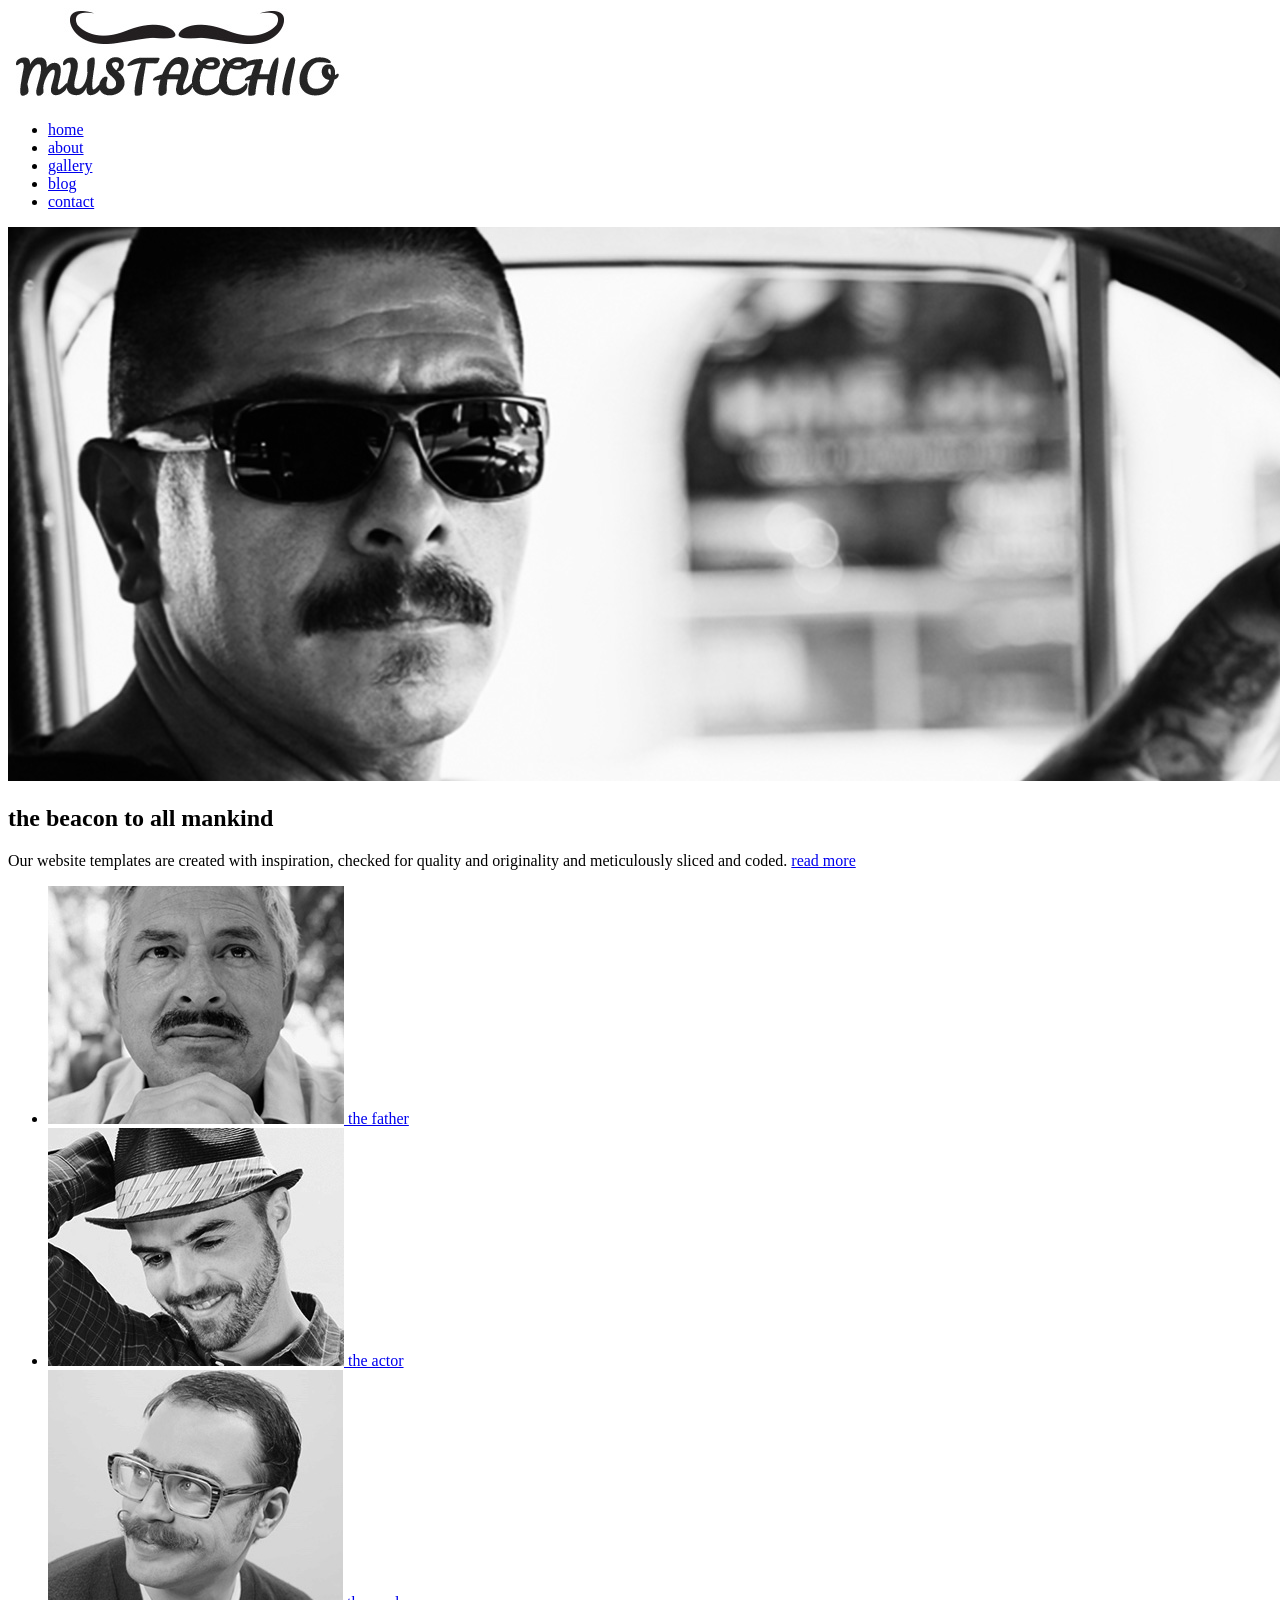
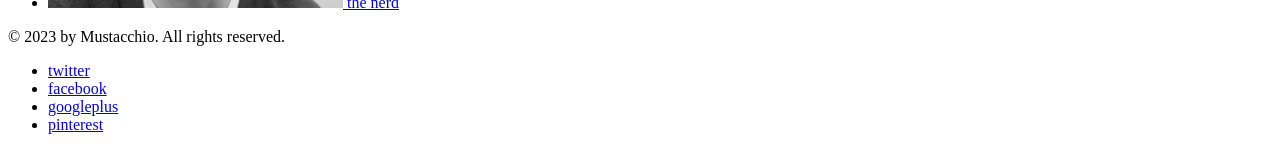
==== index.html @ 0545a30f "Primer Commit" ====
<!doctype html>
<!-- Website Template by freewebsitetemplates.com -->
<html>
<head>
	<meta charset="UTF-8">
	<meta name="viewport" content="width=device-width, initial-scale=1.0">
	<title>Mustache Enthusiast</title>
	<link rel="stylesheet" type="text/css" href="css/style.css">
	<link rel="stylesheet" type="text/css" href="css/mobile.css" media="screen and (max-width : 568px)">
	<script type="text/javascript" src="js/mobile.js"></script>
</head>
<body>
	<div id="header">
		<a href="index.html" class="logo">
			<img src="images/logo.jpg" alt="">
		</a>
		<ul id="navigation">
			<li class="selected">
				<a href="index.html">home</a>
			</li>
			<li>
				<a href="about.html">about</a>
			</li>
			<li>
				<a href="gallery.html">gallery</a>
			</li>
			<li>
				<a href="blog.html">blog</a>
			</li>
			<li>
				<a href="contact.html">contact</a>
			</li>
		</ul>
	</div>
	<div id="body">
		<div id="featured">
			<img src="images/the-beacon.jpg" alt="">
			<div>
				<h2>the beacon to all mankind</h2>
				<span>Our website templates are created with</span>
				<span>inspiration, checked for quality and originality</span>
				<span>and meticulously sliced and coded.</span>
				<a href="blog-single-post.html" class="more">read more</a>
			</div>
		</div>
		<ul>
			<li>
				<a href="gallery.html">
					<img src="images/the-father.jpg" alt="">
					<span>the father</span>
				</a>
			</li>
			<li>
				<a href="gallery.html">
					<img src="images/the-actor.jpg" alt="">
					<span>the actor</span>
				</a>
			</li>
			<li>
				<a href="gallery.html">
					<img src="images/the-nerd.jpg" alt="">
					<span>the nerd</span>
				</a>
			</li>
		</ul>
	</div>
	<div id="footer">
		<div>
			<p>&copy; 2023 by Mustacchio. All rights reserved.</p>
			<ul>
				<li>
					<a href="http://freewebsitetemplates.com/go/twitter/" id="twitter">twitter</a>
				</li>
				<li>
					<a href="http://freewebsitetemplates.com/go/facebook/" id="facebook">facebook</a>
				</li>
				<li>
					<a href="http://freewebsitetemplates.com/go/googleplus/" id="googleplus">googleplus</a>
				</li>
				<li>
					<a href="http://pinterest.com/fwtemplates/" id="pinterest">pinterest</a>
				</li>
			</ul>
		</div>
	</div>
</body>
</html>
---- css/mobile.css ----
/* Website Template by freewebsitetemplates.com */
body {
	min-width: 0;
}
#header {
	padding: 20px 0;
	position: relative;
	width: 100%;
}
#header a.logo {
	width: 80%;
}
#header a.logo img {
	width: 100%;
}
#mobile-navigation {
	background: url(../images/mobile-menu.png) no-repeat 0 0;
	display: block;
	height: 50px;
	margin: 30px auto 0;
	padding: 0;
	width: 50px;
}
#header ul {
	border: 1px solid #fff;
	display: none;
	left: 50%;
	margin-left: -45%;
	padding: 0;
	position: absolute;
	width: 90%;
	z-index: 1001;
}
#header ul li {
	border-top: 1px solid #fff;
	display: block;
	margin: 0;
	padding: 0;
	position: relative;
}
#header > ul > li:first-child {
	border: 0;
}
#header ul li a {
	background: rgba(11, 163, 156, 0.9);
	color: #fff;
	display: block;
	font-family: Arial, Helvetica, sans-serif;
	font-size: 16px;
	font-weight: normal;
	height: 49px;
	line-height: 49px;
	padding: 0 15px;
	text-align: left;
}
#header ul li a:hover, #header ul li.selected a {
	background: rgba(0, 0, 0, 0.9);
	color: #fff;
}
#header ul ul {
	display: none;
	border: 0;
	height: auto;
	left: 0;
	margin: 0;
	position: relative;
	width: 100%;
}
#header ul ul li a {
	text-indent: 15px;
}
#header ul li span {
	background: rgba(11, 163, 156, 0.9) url(../images/mobile-expand.png) no-repeat 0 0;
	border-left: 1px solid #fff;
	display: block;
	height: 49px;
	position: absolute;
	right: 0;
	top: 0;
	width: 50px;
}
#body {
	width: 100%;
}
#body h1 {
	display: block;
	font-size: 20px;
	margin: 0 auto;
	width: 90%;
}
#body h1 span {
	display: block;
	padding: 3%;
	width: 94%;
}
#body > div {
	padding: 0 5%;
	width: 90%;
}
#body > div img {
	margin: 24px 0 30px;
	width: 98%
}
#body > div .article {
	padding: 0;
	width: 100%;
}
#body > div .article h2, #body > div .article h4 {
	font-size: 18px;
	font-weight: bold;
}
#body #featured {
	overflow: hidden;
	margin: 0 0 20px
}
#body #featured img {
	min-width: 960px;
}
#body #featured div {
	left: 0;
	margin: 0;
	padding: 0 2%;
	position: absolute;
	top: 0;
	text-align: left;
	width: 96%;
}
#body #featured div h2 {
	font-size: 14px;
	font-weight: normal;
	margin: 50px 0 10px;
	padding: 8px 5px;
}
#body #featured div span {
	display: block;
	font-size: 14px;
	margin: 10px 0;
	padding: 10px;
}
#body #featured div a {
	font-size: 14px;
	margin: 5px 0 0;
	padding: 10px;
}
#body > ul {
	overflow: visible;
	padding: 0 5%;
	width: 90%;
}
#body ul.gallery {
	padding: 5% 0;
	overflow: hidden;
	width: 100%;
}
#body > ul li {
	float: none;
	margin: 0;
	width: 100%;
}
#body ul.gallery li {
	float: left;
	margin: 0 0 5% 5%;
	width: 42%;
}
#body > ul li a img {
	width: 98%;
}
#body > ul li a span {
	padding: 15px 0;
}
#body div ul {
	margin: 0;
	padding: 20px 0 0;
	width: 100%;
}
#body div ul li {
	overflow: visible;
	padding: 0 0 20px;
	width: 99%;
}
#body div ul li .figure {
	border: 0;
	display: block;
	float: none;
	margin: 0 0 20px;
	width: 100%;
}
#body div ul li .figure img {
	width: 100%;
}
#body div ul li div {
	float: none;
	padding: 0;
	width: 100%;
}
#body div ul li div a.more:hover {
	height: 14px;
	line-height: 14px;
}
#body form {
	width: 100%;
}
#body form input, #body form textarea {
	margin: 0 0 20px;
	padding: 10px;
	width: 84%;
}
#body form #send {
	padding: 10px;
}
#footer {
	padding: 10px 0 25px;
}
#footer div {
	overflow: visible;
	width: 100%;
}
#footer div p {
	float: none;
	margin: 0;
	text-align: center;
}
#footer div ul {
	float: none;
	margin: 0 auto;
	width: 256px;
}
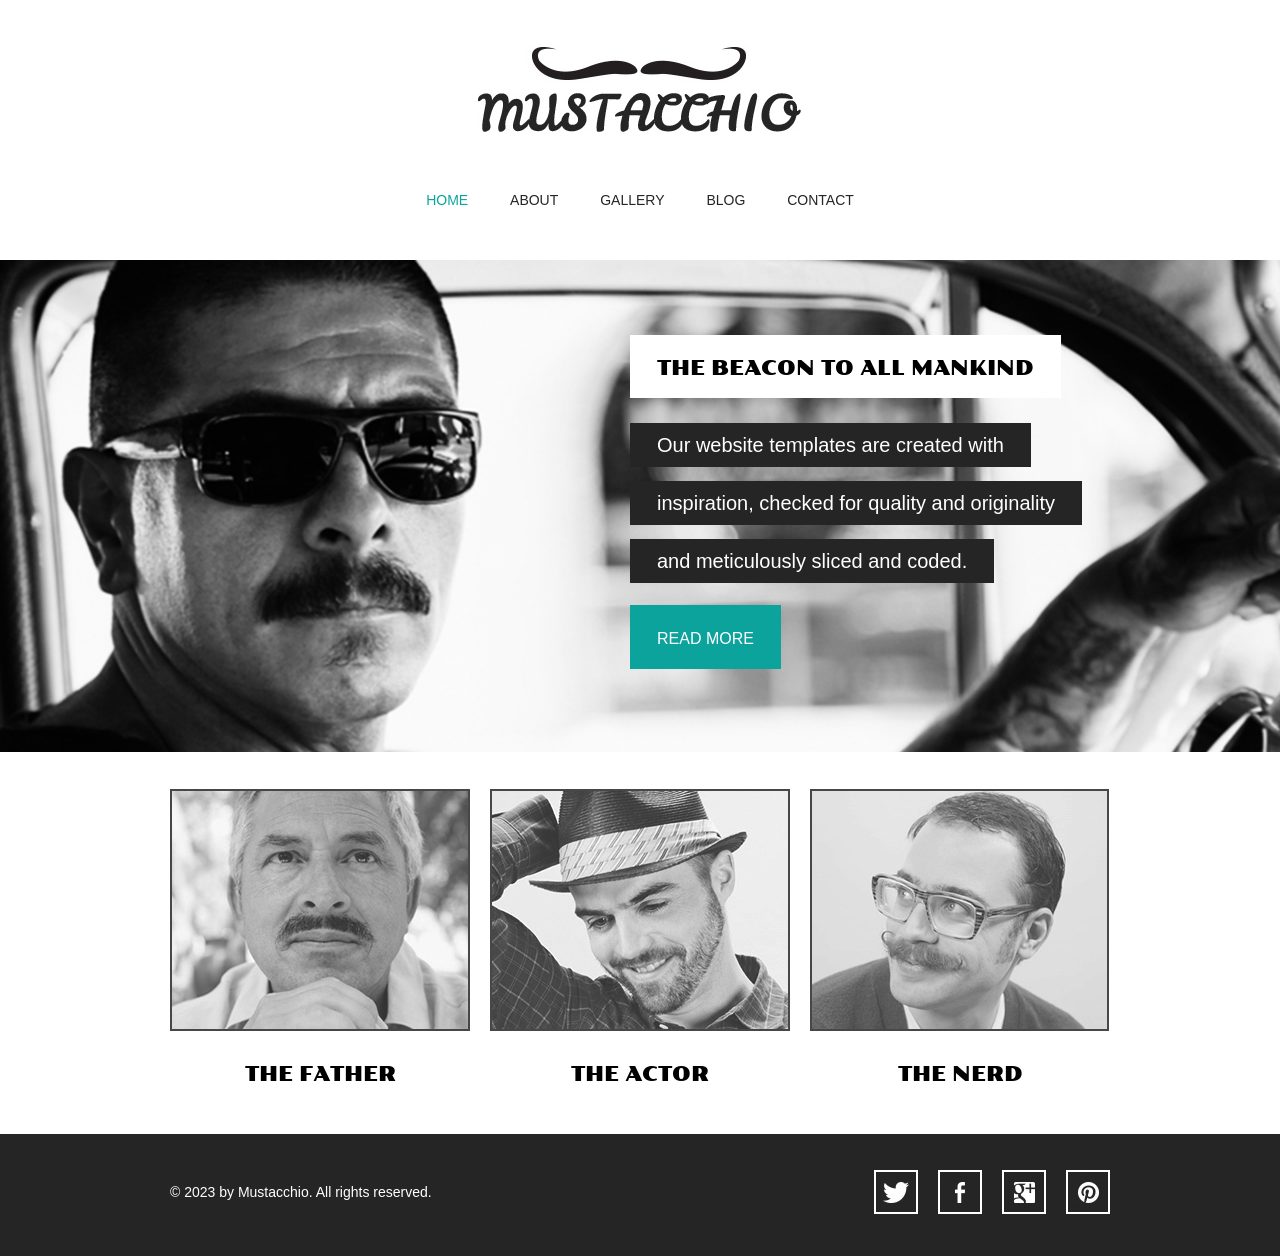
==== commit bc10587c: "Index modificado & CSS actualizado" ====
--- a/index.html
+++ b/index.html
@@ -4,7 +4,7 @@
 <head>
 	<meta charset="UTF-8">
 	<meta name="viewport" content="width=device-width, initial-scale=1.0">
-	<title>Mustache Enthusiast</title>
+	<title>Enrusiasta de los Bigotes 2</title>
 	<link rel="stylesheet" type="text/css" href="css/style.css">
 	<link rel="stylesheet" type="text/css" href="css/mobile.css" media="screen and (max-width : 568px)">
 	<script type="text/javascript" src="js/mobile.js"></script>
--- a/css/style.css
+++ b/css/style.css
@@ -0,0 +1,410 @@
+/* Website Template by freewebsitetemplates.com */
+@font-face {
+	font-family: 'poller_oneregular';
+	src: url('../fonts/pollerone/pollerone-webfont.eot');
+	src: url('../fonts/pollerone/pollerone-webfont.eot?#iefix') format('embedded-opentype'),
+		 url('../fonts/pollerone/pollerone-webfont.woff') format('woff'),
+		 url('../fonts/pollerone/pollerone-webfont.ttf') format('truetype'),
+		 url('../fonts/pollerone/pollerone-webfont.svg#poller_oneregular') format('svg');
+}
+@font-face {
+	font-family: 'leckerli_oneregular';
+	src: url('../fonts/leckerlione/leckerlione-regular-webfont.eot');
+	src: url('../fonts/leckerlione/leckerlione-regular-webfont.eot?#iefix') format('embedded-opentype'),
+		 url('../fonts/leckerlione/leckerlione-regular-webfont.woff') format('woff'),
+		 url('../fonts/leckerlione/leckerlione-regular-webfont.ttf') format('truetype'),
+		 url('../fonts/leckerlione/leckerlione-regular-webfont.svg#leckerli_oneregular') format('svg');
+}
+
+body {
+	background: #fff;
+	font-family: Arial, Helvetica, sans-serif;
+	font-size: 14px;
+	font-weight: normal;
+	line-height: 1;
+	margin: 0;
+	min-width: 950px;
+	padding: 0;
+}
+p {
+	color: #252525;
+	line-height: 24px;
+	margin: 0;
+	padding: 0;
+}
+p a {
+	color: #252525;
+	text-decoration: underline;
+}
+p a:hover {
+	color: #898989;
+}
+#header {
+	margin: 0 auto;
+	padding: 44px 0 50px;
+	text-align: center;
+	width: 960px;
+}
+#header a.logo {
+	display: block;
+	margin: 0 auto;
+	padding: 0;
+	width: 340px;
+}
+#header a.logo img {
+	border: 0;
+	display: block;
+	margin: 0;
+	padding: 0;
+}
+#header ul {
+	margin: 0;
+	padding: 56px 0 0;
+}
+#header ul li {
+	display: inline;
+	list-style: none;
+	margin: 0;
+	padding: 0 19px;
+}
+#header ul li a {
+	color: #252525;
+	display: inline-block;
+	font-family: "Arial Black", Gadget, sans-serif;
+	font-size: 14px;
+	font-weight: normal;
+	margin: 0;
+	padding: 0 0 3px;
+	text-decoration: none;
+	text-transform: uppercase;
+}
+#header ul li a:hover, #header ul li.selected a {
+	color: #0ba39c;
+}
+#body {
+	margin: 0;
+	padding: 0 0 30px;
+	text-align: center;
+}
+#body h1 {
+	color: #fff;
+	display: inline;
+	font-family: poller_oneregular;
+	font-size: 35px;
+	font-weight: normal;
+	margin: 0;
+	padding: 0;
+	text-transform: uppercase;
+}
+#body h1 span {
+	background: #252525;
+	display: inline-block;
+	padding: 15px 28px 12px;
+}
+#body > div {
+	margin: 0 auto;
+	padding: 0;
+	width: 960px;
+}
+#body > div img {
+	border: 2px solid #292929;
+	margin: 24px 0 0;
+	padding: 0;
+}
+#body > div .article {
+	margin: 0 auto;
+	padding: 30px 30px 0;
+	width: 560px;
+}
+#body > div .article h2 {
+	font-family: "Arial Black", Gadget, sans-serif;
+	font-size: 25px;
+	font-weight: normal;
+	margin: 0 0 30px;
+}
+#body > div .article h3 {
+	color: #252525;
+	line-height: 24px;
+	margin: 0;
+	padding: 0;
+}
+#body > div .article h4 {
+	background: #252525;
+	color: #fff;
+	display: inline-block;
+	font-family: "Arial Black", Gadget, sans-serif;
+	font-size: 25px;
+	font-weight: normal;
+	margin: 0 0 30px;
+	padding: 8px 27px 10px;
+}
+#body > div .article p {
+	margin: 0 0 30px;
+}
+#body div ul {
+	margin: 0;
+	padding: 24px 10px 0;
+	width: 940px;
+}
+#body div ul li {
+	border: 2px solid #1a1a1a;
+	display: block;
+	list-style: none;
+	margin: 0 0 13px;
+	overflow: hidden;
+	padding: 0;
+}
+#body div ul li .figure {
+	border-right: 2px solid #1a1a1a;
+	float: left;
+	margin: 0;
+	padding: 0;
+	width: 376px;
+}
+#body div ul li img {
+	border: 0;
+	display: block;
+	margin: 0;
+	padding: 0;
+	opacity: 0.8;
+	transition: 0.5s ease-in-out;
+}
+#body div ul li .figure:hover img {
+	opacity: 1;
+}
+#body div ul li div {
+	float: left;
+	margin: 0;
+	padding: 63px 0 20px;
+	width: 558px;
+}
+#body div ul li div h3 {
+	color: #252525;
+	font-family: "Arial Black", Gadget, sans-serif;
+	font-size: 25px;
+	font-weight: normal;
+	margin: 0;
+	padding: 0;
+	text-transform: uppercase;
+}
+#body div ul li div p {
+	padding: 30px 30px 18px;
+}
+#body div ul li div a.more {
+	background: #000;
+	color: #fff;
+	display: inline-block;
+	font-family: "Arial Black", Gadget, sans-serif;
+	font-size: 18px;
+	font-weight: normal;
+	margin: 0;
+	padding: 8px 28px;
+	text-decoration: none;
+	text-transform: uppercase;
+}
+#body div ul li div a.more:hover {
+	color: #252525;
+	background: #fff;
+	border: 2px solid #252525;
+}
+#body #featured {
+	margin: 0 0 13px;
+	padding: 0;
+	position: relative;
+	width: 100%;
+}
+#body #featured img {
+	border: 0;
+	display: block;
+	margin: 0;
+	padding: 0;
+	width: 100%;
+}
+#body #featured div {
+	left: 50%;
+	margin-left: -480px;
+	margin-top: -171px;
+	padding: 0 0 0 470px;
+	position: absolute;
+	top: 50%;
+	text-align: left;
+	width: 490px;
+}
+#body #featured div h2 {
+	background: #fff;
+	color: #000;
+	display: inline-block;
+	font-family: poller_oneregular;
+	font-size: 20px;
+	font-weight: normal;
+	margin: 0 0 18px;
+	padding: 23px 27px 20px;
+	text-transform: uppercase;
+}
+#body #featured div span {
+	background: #252525;
+	color: #fff;
+	display: inline-block;
+	font-size: 20px;
+	margin: 7px 0;
+	padding: 12px 27px;
+}
+#body #featured div a {
+	background: #0ba39c;
+	color: #fff;
+	display: inline-block;
+	font-size: 16px;
+	margin: 15px 0 0;
+	padding: 26px 27px 22px;
+	text-align: center;
+	text-decoration: none;
+	text-transform: uppercase;
+}
+#body #featured div a:hover {
+	background: #1fc3bc;
+}
+#body > ul {
+	margin: 0 auto;
+	overflow: hidden;
+	padding: 24px 0 0;
+	width: 960px;
+}
+#body > ul li {
+	display: block;
+	float: left;
+	margin: 0 10px 20px;
+	padding: 0;
+	width: 300px;
+}
+#body > ul li a {
+	color: #000;
+	display: block;
+	font-family: poller_oneregular;
+	font-size: 20px;
+	font-weight: normal;
+	margin: 0;
+	padding: 0;
+	text-align: center;
+	text-decoration: none;
+	text-transform: uppercase;
+}
+#body > ul li a img {
+	border: 2px solid #1a1a1a;
+	display: block;
+	margin: 0;
+	padding: 0;
+	opacity: .8;
+	transition: 0.5s ease-in-out;
+}
+#body > ul li a:hover img {
+	opacity: 1;
+}
+#body > ul li a span {
+	display: block;
+	margin: 0;
+	padding: 33px 0 0;
+}
+#body form {
+	margin: 0 auto;
+	padding: 24px 0 0;
+	width: 620px;
+}
+#body form input, #body form textarea {
+	border: 2px solid #252525;
+	color: #252525;
+	font-family: Arial, Helvetica, sans-serif;
+	font-size: 15px;
+	font-weight: normal;
+	margin: 0 0 37px;
+	padding: 20px 10px;
+	text-align: center;
+	text-transform: uppercase;
+	width: 596px;
+}
+#body form textarea {
+	height: 175px;
+	overflow: auto;
+	resize: none;
+}
+#body form #send {
+	background: #252525;
+	color: #fff;
+	font-family: "Arial Black", Gadget, sans-serif;
+	font-size: 15px;
+	font-weight: normal;
+	display: inline-block;
+	padding: 20px 28px;
+	width: auto;
+}
+#body form #send:hover {
+	background: #fff;
+	color: #252525;
+	cursor: pointer;
+}
+#footer {
+	background: #252525;
+	margin: 0;
+	padding: 36px 0 42px;
+}
+#footer div {
+	margin: 0 auto;
+	overflow: hidden;
+	padding: 0;
+	width: 960px;
+}
+#footer div p {
+	color: #fff;
+	float: left;
+	line-height: 44px;
+	margin: 0 0 0 10px;
+	padding: 0;
+}
+#footer div ul {
+	display: block;
+	float: right;
+	margin: 0;
+	overflow: hidden;
+	padding: 0;
+	width: 256px;
+}
+#footer div ul li {
+	display: block;
+	float: left;
+	list-style: none;
+	margin: 0 10px;
+	padding: 0;
+	width: 44px;
+}
+#footer div ul li a {
+	background: url(../images/icons.jpg) no-repeat 0 0;
+	display: block;
+	height: 44px;
+	margin: 0;
+	padding: 0;
+	text-indent: -99999px;
+	width: 44px;
+}
+#footer div ul li #twitter {
+	background-position: 0 0;
+}
+#footer div ul li #twitter:hover {
+	background-position: -44px 0;
+}
+#footer div ul li #facebook {
+	background-position: 0 -44px;
+}
+#footer div ul li #facebook:hover {
+	background-position: -44px -44px;
+}
+#footer div ul li #googleplus {
+	background-position: 0 -88px;
+}
+#footer div ul li #googleplus:hover {
+	background-position: -44px -88px;
+}
+#footer div ul li #pinterest {
+	background-position: 0 -132px;
+}
+#footer div ul li #pinterest:hover {
+	background-position: -44px -132px;
+}
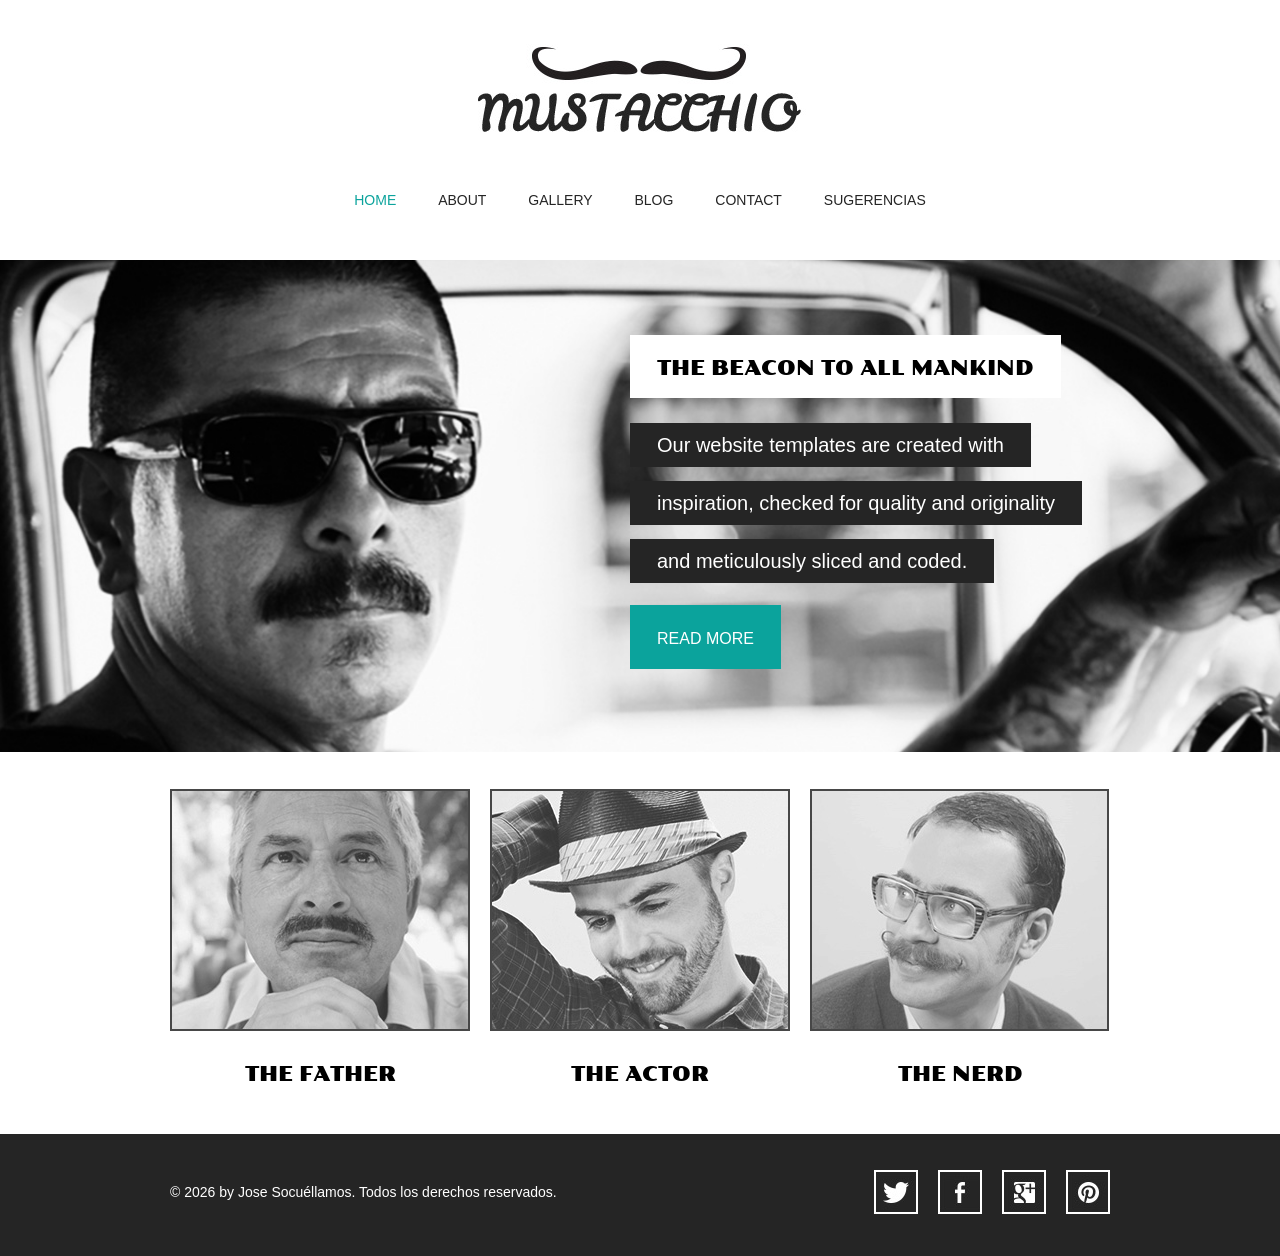
==== commit 87b16a9a: "añadida pagina de Sugerencias" ====
--- a/index.html
+++ b/index.html
@@ -4,7 +4,7 @@
 <head>
 	<meta charset="UTF-8">
 	<meta name="viewport" content="width=device-width, initial-scale=1.0">
-	<title>Enrusiasta de los Bigotes 2</title>
+	<title>Enrusiasta de los Bigotes 2.1</title>
 	<link rel="stylesheet" type="text/css" href="css/style.css">
 	<link rel="stylesheet" type="text/css" href="css/mobile.css" media="screen and (max-width : 568px)">
 	<script type="text/javascript" src="js/mobile.js"></script>
@@ -16,19 +16,22 @@
 		</a>
 		<ul id="navigation">
 			<li class="selected">
-				<a href="index.html">home</a>
+				<a href="index.html">Home</a>
 			</li>
 			<li>
-				<a href="about.html">about</a>
+				<a href="about.html">About</a>
 			</li>
 			<li>
-				<a href="gallery.html">gallery</a>
+				<a href="gallery.html">Gallery</a>
 			</li>
 			<li>
-				<a href="blog.html">blog</a>
+				<a href="blog.html">Blog</a>
 			</li>
 			<li>
-				<a href="contact.html">contact</a>
+				<a href="contact.html">Contact</a>
+			</li>
+			<li>
+				<a href="suggestions.html">Sugerencias</a>
 			</li>
 		</ul>
 	</div>
@@ -66,7 +69,7 @@
 	</div>
 	<div id="footer">
 		<div>
-			<p>&copy; 2023 by Mustacchio. All rights reserved.</p>
+			<p>&copy; 2026 by Jose Socuéllamos. Todos los derechos reservados.</p>
 			<ul>
 				<li>
 					<a href="http://freewebsitetemplates.com/go/twitter/" id="twitter">twitter</a>
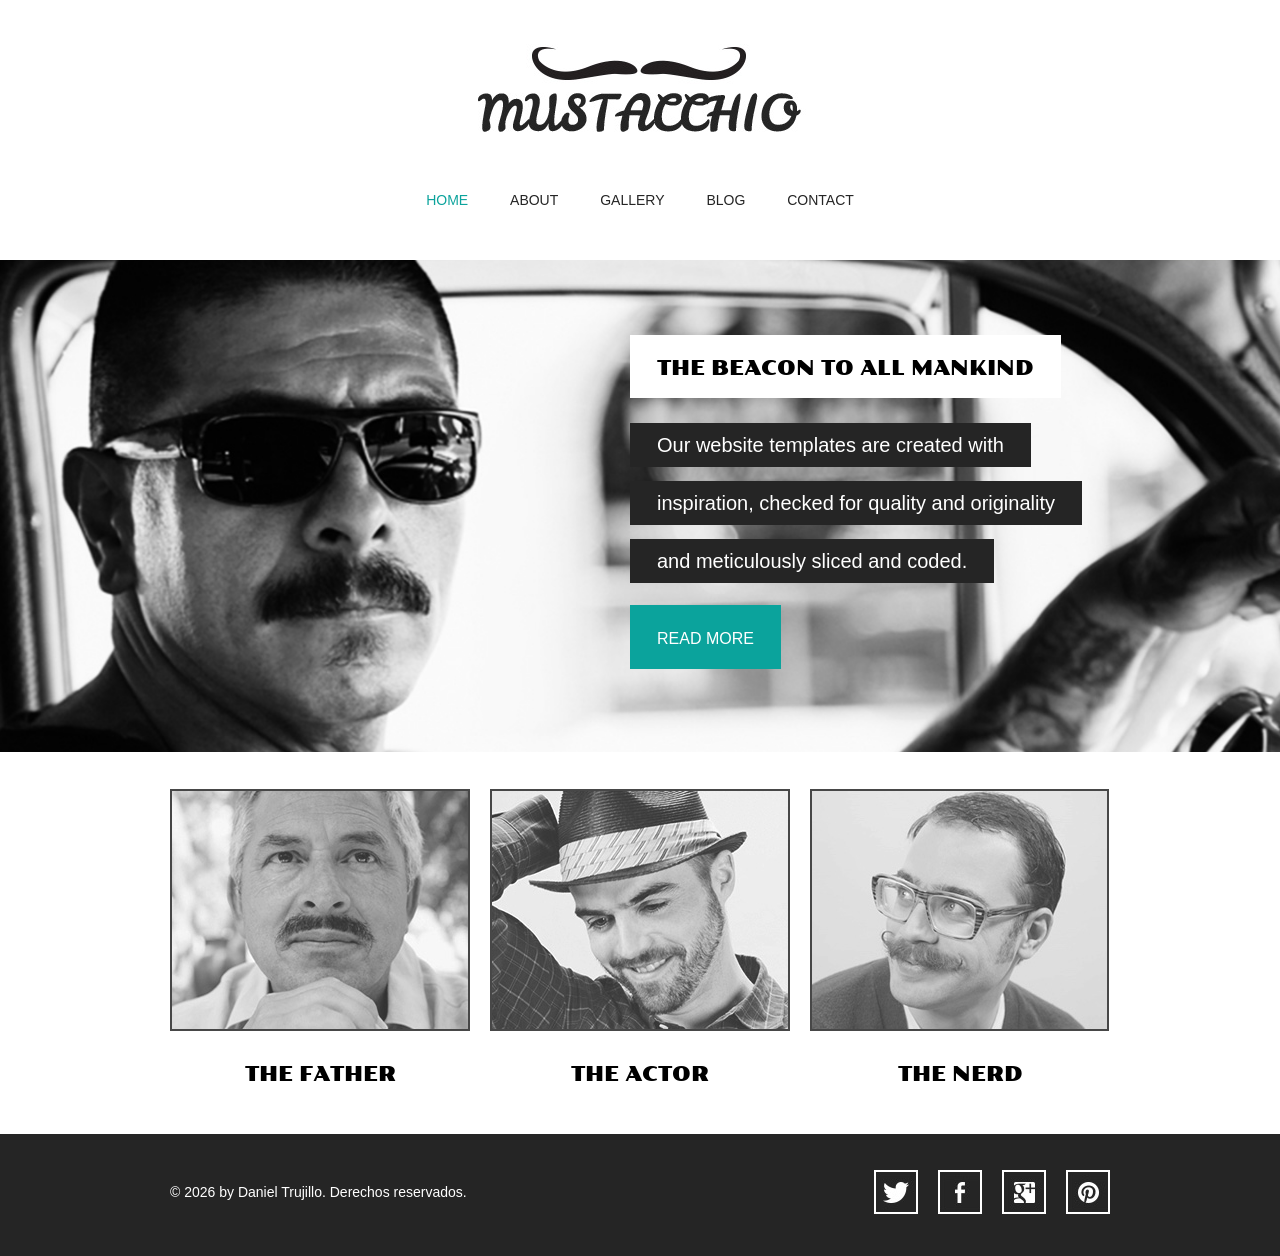
==== commit bcc9a7b3: "Footer personalizado" ====
--- a/index.html
+++ b/index.html
@@ -29,9 +29,6 @@
 			</li>
 			<li>
 				<a href="contact.html">Contact</a>
-			</li>
-			<li>
-				<a href="suggestions.html">Sugerencias</a>
 			</li>
 		</ul>
 	</div>
@@ -69,7 +66,7 @@
 	</div>
 	<div id="footer">
 		<div>
-			<p>&copy; 2026 by Jose Socuéllamos. Todos los derechos reservados.</p>
+			<p>&copy; 2026 by Daniel Trujillo. Derechos reservados.</p>
 			<ul>
 				<li>
 					<a href="http://freewebsitetemplates.com/go/twitter/" id="twitter">twitter</a>
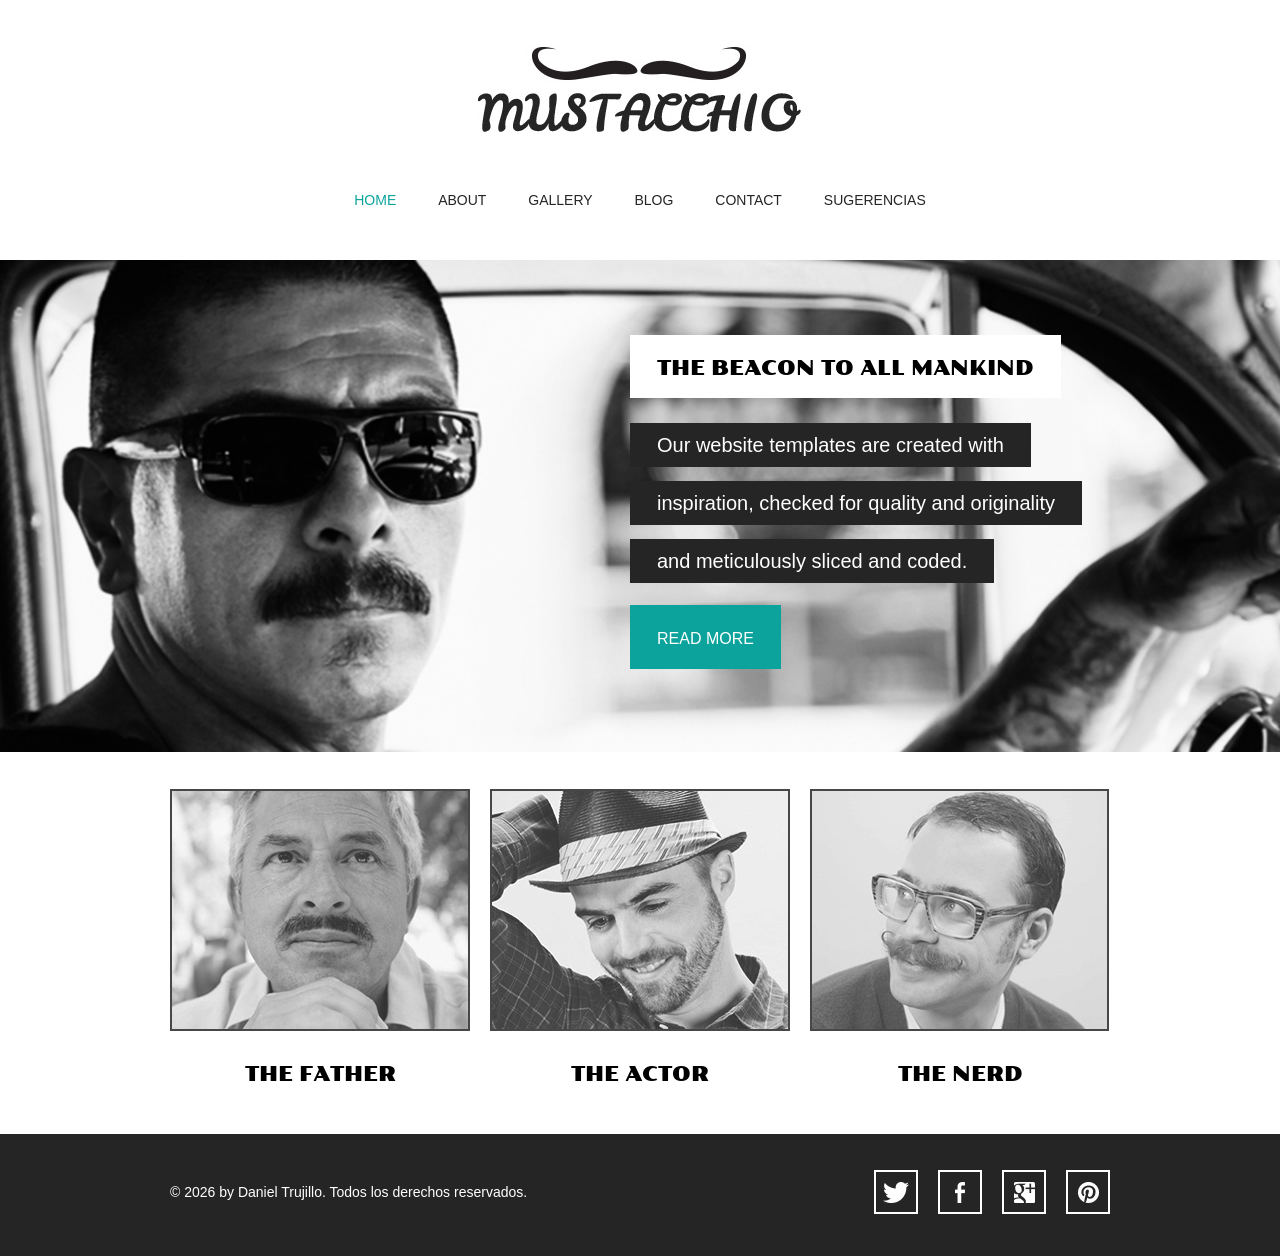
==== commit 5275c441: "Fusion con ramas sugerencias" ====
--- a/index.html
+++ b/index.html
@@ -29,6 +29,9 @@
 			</li>
 			<li>
 				<a href="contact.html">Contact</a>
+			</li>
+			<li>
+				<a href="suggestions.html">Sugerencias</a>
 			</li>
 		</ul>
 	</div>
@@ -66,7 +69,7 @@
 	</div>
 	<div id="footer">
 		<div>
-			<p>&copy; 2026 by Daniel Trujillo. Derechos reservados.</p>
+			<p>&copy; 2026 by Daniel Trujillo. Todos los derechos reservados.</p>
 			<ul>
 				<li>
 					<a href="http://freewebsitetemplates.com/go/twitter/" id="twitter">twitter</a>
